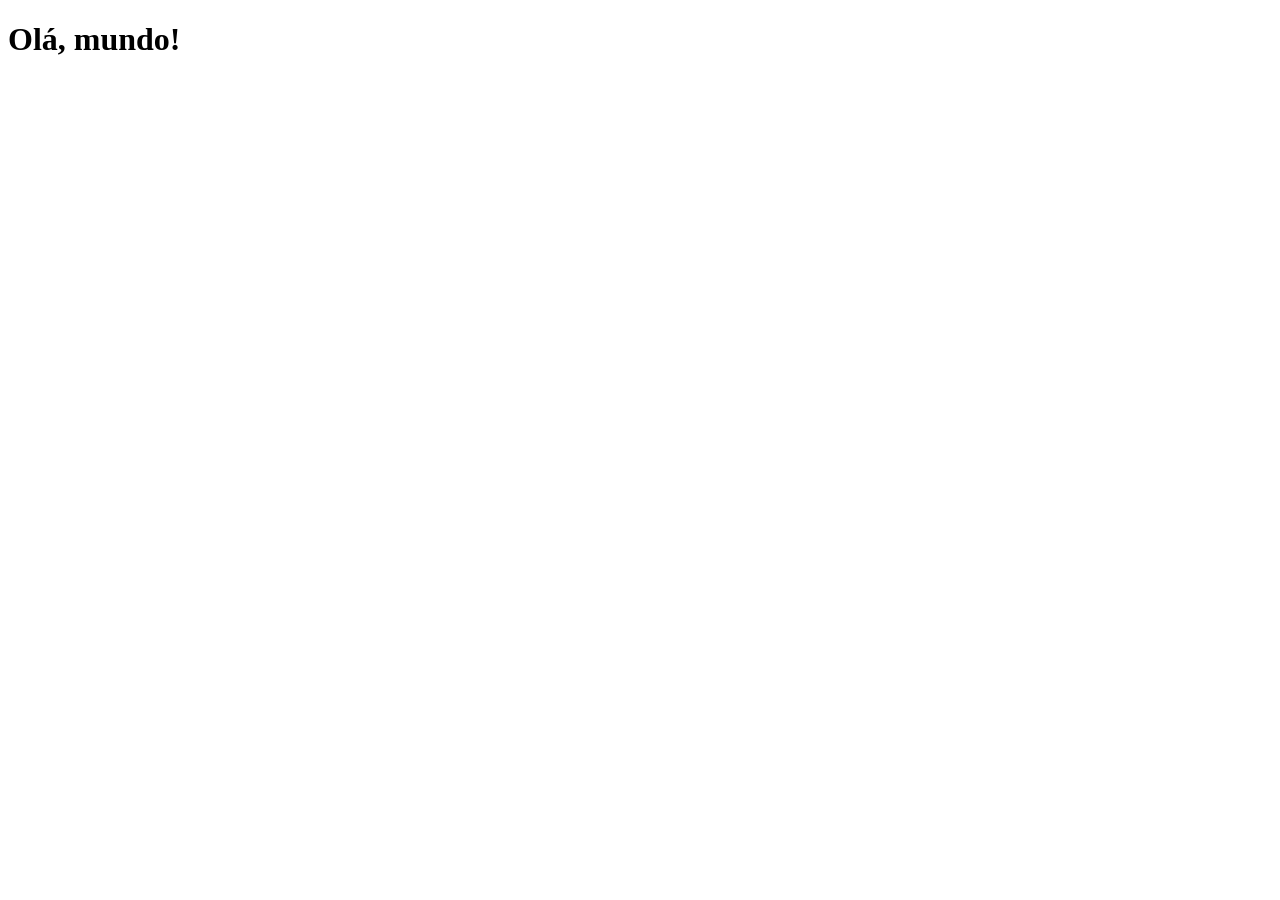
==== index.html @ e53250a8 "é" ====
<!DOCTYPE html>
<html lang="pt-br">
<head>
    <meta charset="UTF-8">
    <meta name="viewport" content="width=device-width, initial-scale=1.0">
    <link rel="shortcut icon" href="favicon.ico" type="image/x-icon">
    <title>Projeto Redes Sociais</title>
</head>
<body>
    <h1>Olá, mundo!</h1>
</body>
</html>
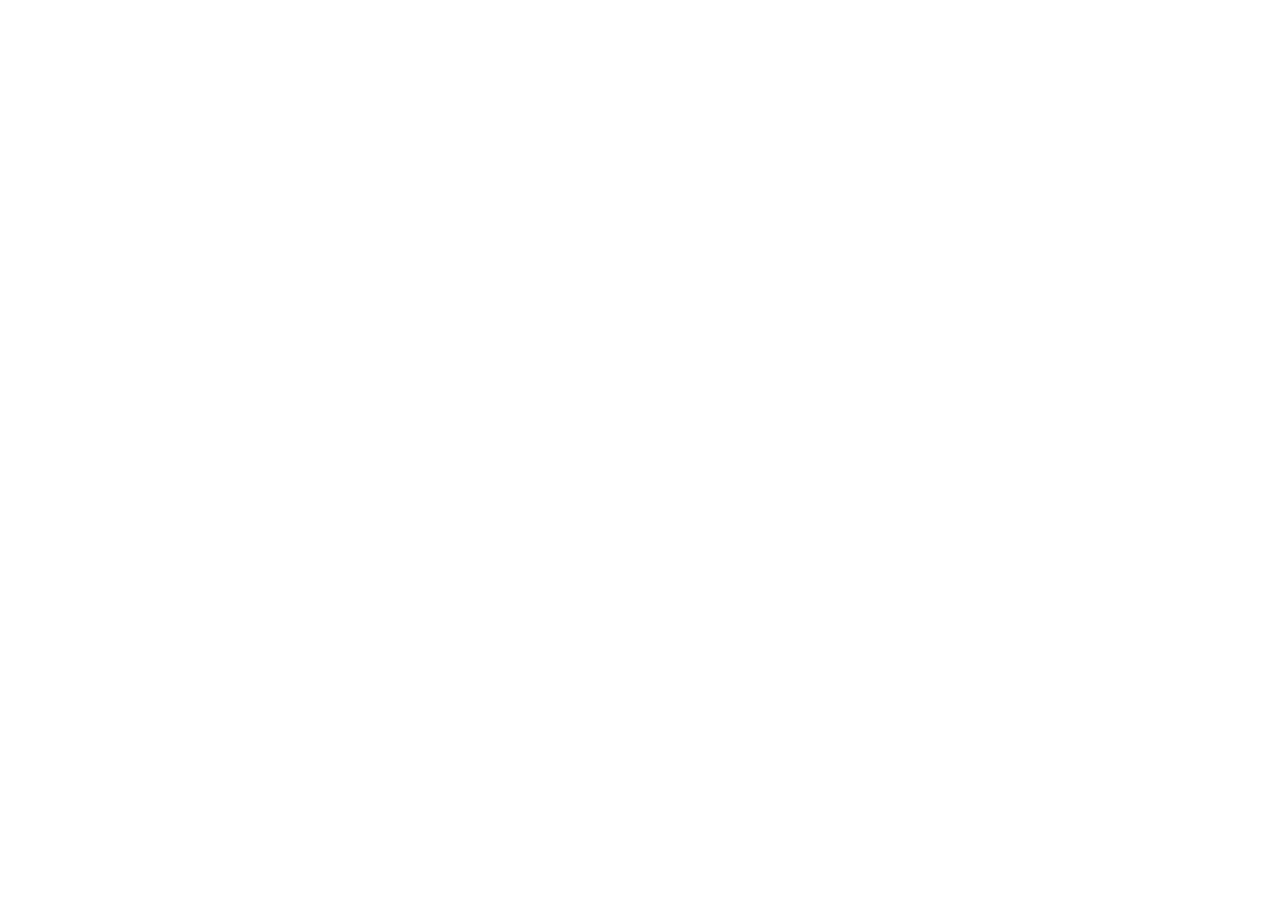
==== commit 119a0934: "e" ====
--- a/index.html
+++ b/index.html
@@ -5,8 +5,9 @@
     <meta name="viewport" content="width=device-width, initial-scale=1.0">
     <link rel="shortcut icon" href="favicon.ico" type="image/x-icon">
     <title>Projeto Redes Sociais</title>
+    <link rel="stylesheet" href="estilos/style.css">
 </head>
 <body>
-    <h1>Olá, mundo!</h1>
+
 </body>
 </html>
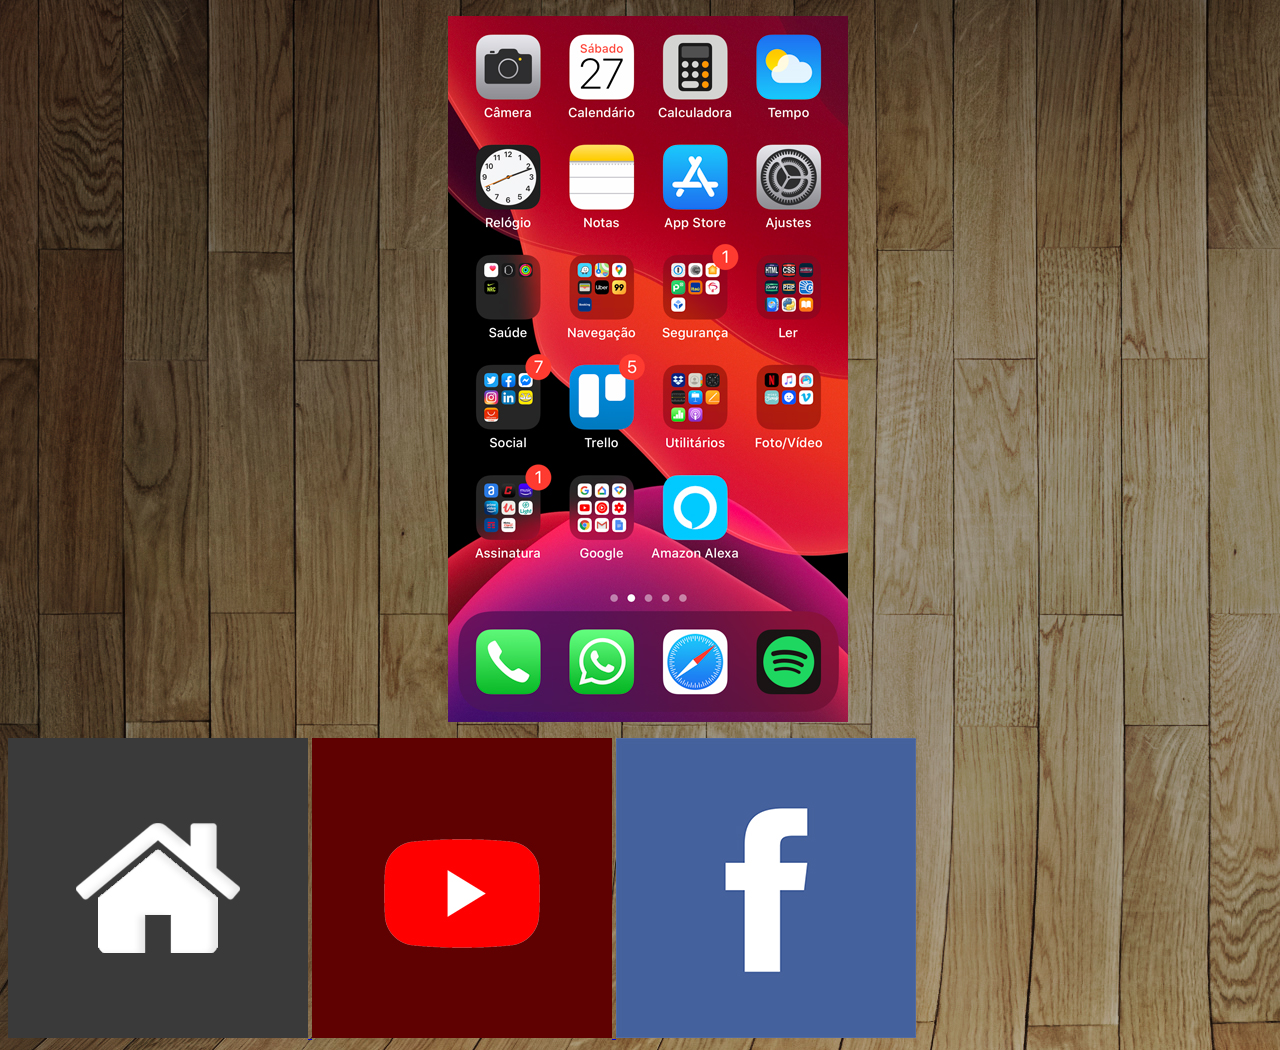
==== commit df3935ba: "vamo ver ne" ====
--- a/index.html
+++ b/index.html
@@ -8,6 +8,20 @@
     <link rel="stylesheet" href="estilos/style.css">
 </head>
 <body>
+    <div class="principal">
+        <iframe name="iframe" src="paginas/paginahome.html" ></iframe>
+    </div>
 
+    <a target="iframe" href="paginas/paginahome.html">
+        <img src="imagens/logo-home.jpg" alt="logo home">
+    </a>
+
+    <a target="iframe" href="paginas/youtubetela.html">
+        <img src="imagens/logo-youtube.jpg" alt="logo youtube">
+    </a>
+
+    <a target="iframe" href="paginas/paginafacebook.html">
+        <img src="imagens/logo-facebook.jpg" alt="logo youtube">
+    </a>
 </body>
 </html>
--- a/estilos/style.css
+++ b/estilos/style.css
@@ -0,0 +1,20 @@
+@charset "UTF-8";
+
+body{
+    background-image:url(../imagens/fundo-madeira.jpg) ;
+}
+
+div.principal{
+    margin: auto;
+    width: 400px;
+
+
+
+}
+
+iframe {
+    height: 726px;
+    width: 408px;
+
+    border: 0px;
+}
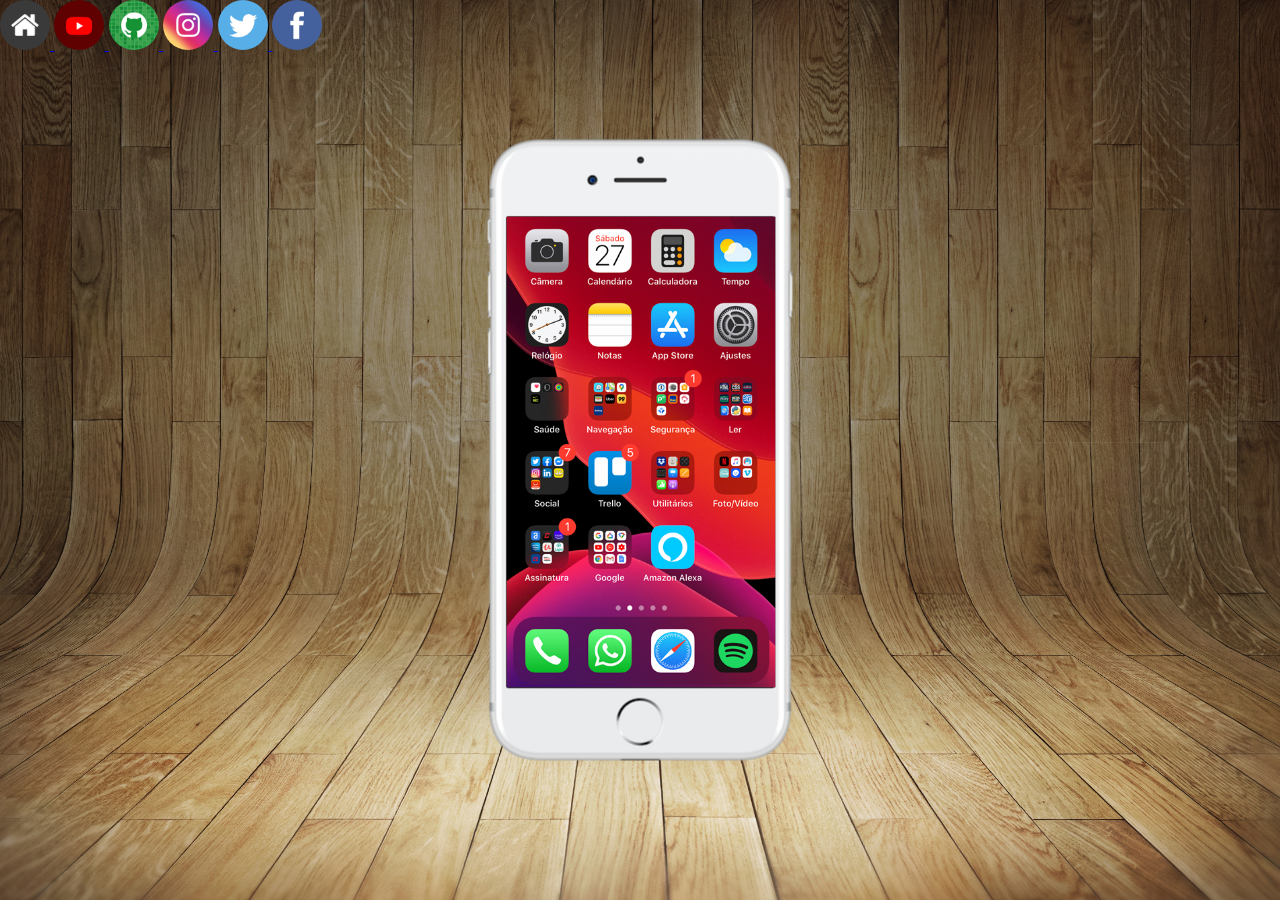
==== commit 4af2c640: "a" ====
--- a/index.html
+++ b/index.html
@@ -9,19 +9,33 @@
 </head>
 <body>
     <div class="principal">
-        <iframe name="iframe" src="paginas/paginahome.html" ></iframe>
+        <iframe name="iframe" src="paginahome.html" id="tela" ></iframe>
     </div>
 
-    <a target="iframe" href="paginas/paginahome.html">
-        <img src="imagens/logo-home.jpg" alt="logo home">
-    </a>
+    <div class="imagem">
+        <a target="iframe" href="paginahome.html">
+            <img src="imagens/logo-home.jpg" alt="logo home">
+        </a>
 
-    <a target="iframe" href="paginas/youtubetela.html">
-        <img src="imagens/logo-youtube.jpg" alt="logo youtube">
-    </a>
+        <a target="iframe" href="paginas/youtubetela.html">
+            <img src="imagens/logo-youtube.jpg" alt="logo youtube">
+        </a>
 
-    <a target="iframe" href="paginas/paginafacebook.html">
-        <img src="imagens/logo-facebook.jpg" alt="logo youtube">
-    </a>
+        <a target="iframe" href="paginas/githubtela.html">
+            <img src="imagens/logo-github.jpg" alt="logo github">
+        </a>
+
+        <a target="iframe" href="paginas/instagramtela.html">
+            <img src="imagens/logo-instagram.jpg" alt="logo instagram">
+        </a>
+
+        <a target="iframe" href="paginas/twittertela.html">
+            <img src="imagens/logo-twitter.jpg" alt="logo twitter">
+        </a>
+
+        <a target="iframe" href="paginas/paginafacebook.html">
+            <img src="imagens/logo-facebook.jpg" alt="logo youtube">
+        </a>
+    </div>
 </body>
 </html>
--- a/estilos/style.css
+++ b/estilos/style.css
@@ -1,13 +1,32 @@
 @charset "UTF-8";
 
-body{
-    background-image:url(../imagens/fundo-madeira.jpg) ;
+* {
+    margin: 0px;
+    padding: 0px;
+    font-family: Arial, Helvetica, sans-serif;
+}
+
+html, body{
+    height: 100vh;
+    width: 100vw;
+
+    position: relative;
+
+    background:url('../imagens/fundo-madeira.jpg')
+    no-repeat top center ;
+    background-size: cover;
+    background-attachment: fixed;
 }
 
 div.principal{
-    margin: auto;
-    width: 400px;
+    position: absolute;
+    top: 50%;
+    left: 50%;
+    transform: translate(-50%, -50%);
 
+    height: 627px;
+    width: 311px;
+    background:  url('../imagens/frame-iphone.png') no-repeat;
 
 
 }
@@ -17,4 +36,20 @@
     width: 408px;
 
     border: 0px;
+}
+
+.imagem img{
+    width: 50px;
+    height: 50px;
+
+
+    border-radius: 50%;
+}
+
+iframe#tela {
+    position: relative;
+    top: 80px;
+    left: 22px;
+    width: 269px;
+    height: 471px;
 }
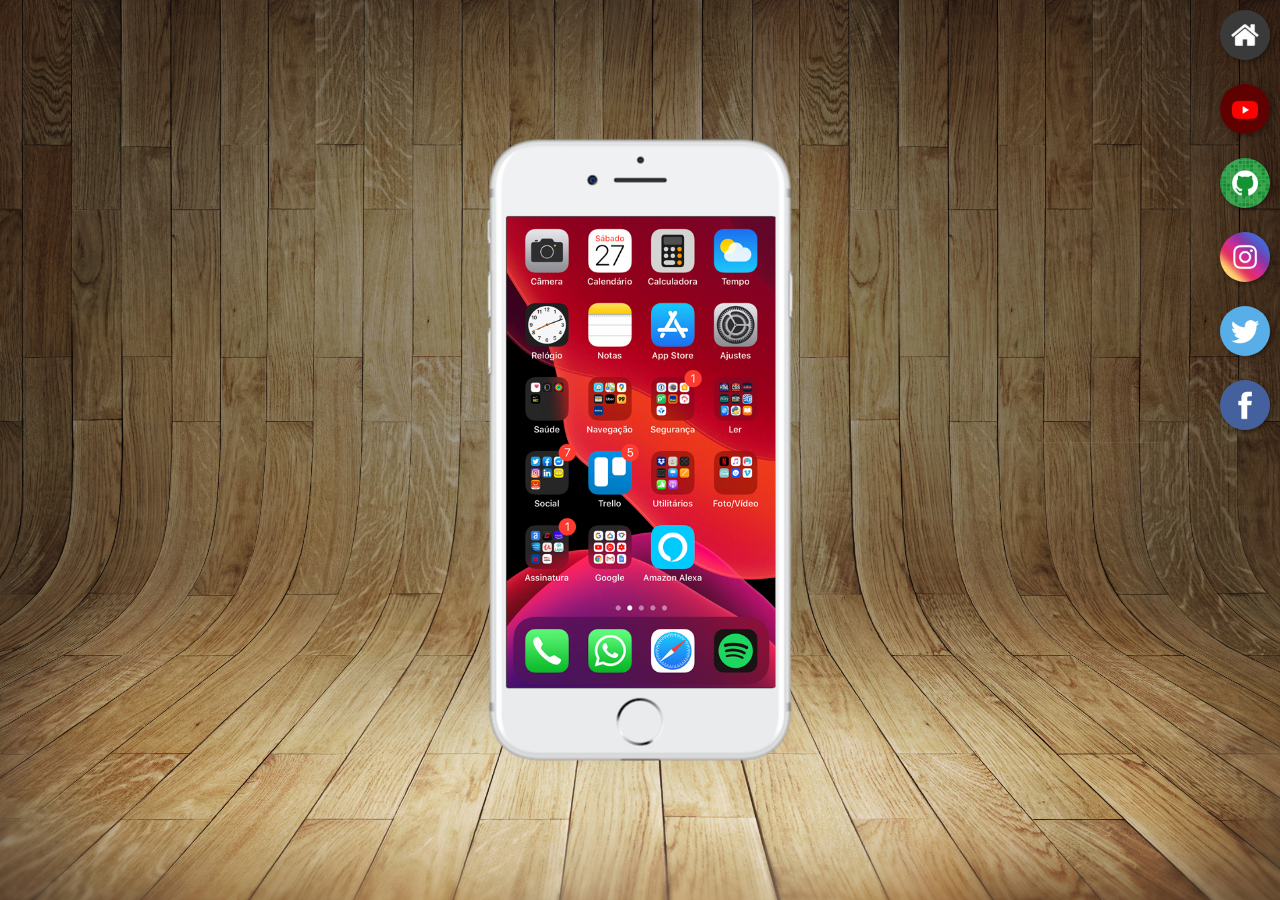
==== commit 917f1cdd: "terminei" ====
--- a/index.html
+++ b/index.html
@@ -9,30 +9,32 @@
 </head>
 <body>
     <div class="principal">
-        <iframe name="iframe" src="paginahome.html" id="tela" ></iframe>
+        <iframe name="iframe" src="paginahome.html" id="tela" >
+            Seu navegador não é compatível com isso.
+        </iframe>
     </div>
 
     <div class="imagem">
         <a target="iframe" href="paginahome.html">
             <img src="imagens/logo-home.jpg" alt="logo home">
         </a>
-
+        <br>
         <a target="iframe" href="paginas/youtubetela.html">
             <img src="imagens/logo-youtube.jpg" alt="logo youtube">
         </a>
-
+        <br>
         <a target="iframe" href="paginas/githubtela.html">
             <img src="imagens/logo-github.jpg" alt="logo github">
         </a>
-
+        <br>
         <a target="iframe" href="paginas/instagramtela.html">
             <img src="imagens/logo-instagram.jpg" alt="logo instagram">
         </a>
-
+        <br>
         <a target="iframe" href="paginas/twittertela.html">
             <img src="imagens/logo-twitter.jpg" alt="logo twitter">
         </a>
-
+        <br>
         <a target="iframe" href="paginas/paginafacebook.html">
             <img src="imagens/logo-facebook.jpg" alt="logo youtube">
         </a>
--- a/estilos/style.css
+++ b/estilos/style.css
@@ -42,8 +42,24 @@
     width: 50px;
     height: 50px;
 
+    margin: 10px;
+
+    box-shadow: 2px 2px 5px rgba(0, 0, 0, 0.39);
 
     border-radius: 50%;
+
+    box-sizing: border-box;
+}
+
+.imagem {
+    text-align: right;
+}
+
+.imagem img:hover {
+    border: 2px solid rgba(255, 255, 255, 0.603);
+    transform: translate(-3px, -3px);
+    box-shadow: 5px 5px 10px rgba(0, 0, 0, 0.644);
+    transition: transform 0.3s, border 0.5s;
 }
 
 iframe#tela {
